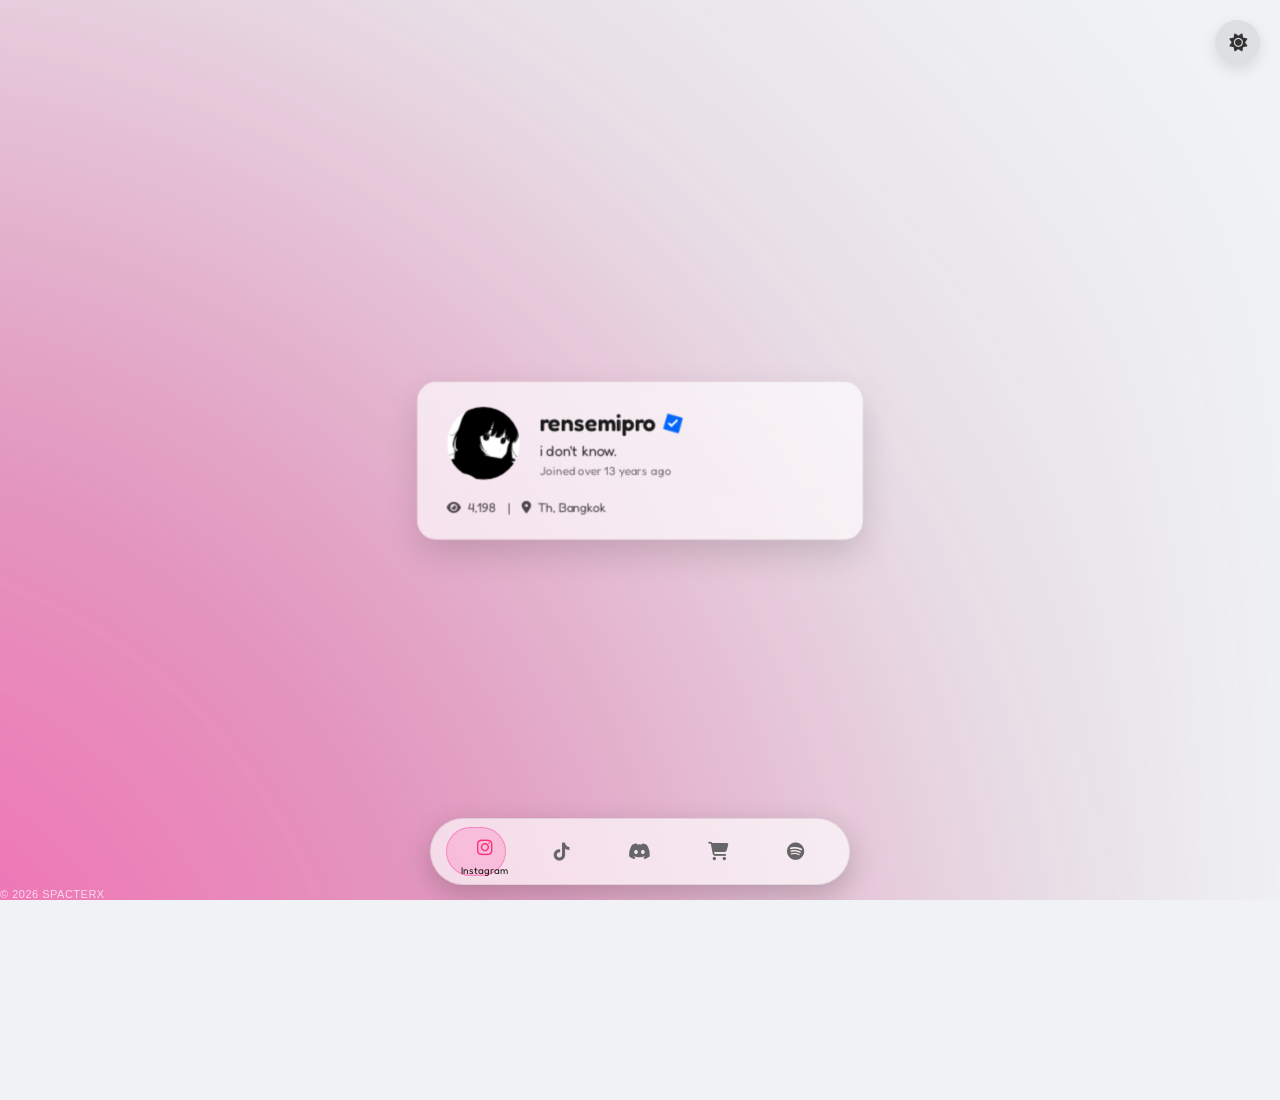
==== index.html @ 4da33473 "Update index.html" ====
<!DOCTYPE html>
<html lang="th" data-theme="dark">
<head>
    <meta charset="UTF-8">
    <meta name="viewport" content="width=device-width, initial-scale=1.0">
    <title>Profile</title>
    <!-- FontAwesome สำหรับไอคอน -->
    <link rel="stylesheet" href="https://cdnjs.cloudflare.com/ajax/libs/font-awesome/6.4.0/css/all.min.css">
    <!-- เชื่อมโยงไฟล์ CSS -->
    <link rel="stylesheet" href="style.css">
</head>
<body>

    <div class="footer-copyright">© 2026 SPACTERX</div>

    <!-- ปุ่มสลับธีม (Dark / Light Mode) -->
    <button class="theme-toggle-btn" id="theme-toggle" aria-label="Toggle Theme">
        <i class="fa-solid fa-moon" id="theme-icon"></i>
    </button>

    <!-- พื้นหลังวิดีโอ -->
    <div class="background-video-wrapper">
         <video autoplay loop muted playsinline class="bg-video">
               <source src="media/" type="video/mp4">
         </video>
    </div>

    <!-- แคนวาสสำหรับเอฟเฟกต์หิมะชมพูอมแดง -->
    <canvas id="snow-canvas"></canvas>

    <!-- คอนเทนเนอร์หลัก -->
    <div class="container" id="main-container">
        
        <!-- การ์ดโปรไฟล์ -->
        <div class="profile-card">
            <div class="profile-main-content">
                <div class="avatar">
                    <img src="media/fff.jpg" alt="Profile">
                </div>
                <div class="profile-info">
                    <div class="name-badge-row">
                        <div class="username">
                            <span>rensemipro</span>
                        </div>
                        <div class="badge-capsule">
                            <img src="media/85618-verified.png" alt="Badge" class="badge-icon">
                        </div>
                    </div>
                    <p class="bio">i don't know.</p>
                    <p class="joined">Joined over 13 years ago</p>
                </div>
            </div>
            
            <div class="profile-footer">
                <div class="stat">
                    <i class="fa-solid fa-eye"></i>
                    <span id="view-count">Loading...</span>
                </div>
                <span class="footer-divider">|</span>
                <div class="location">
                    <i class="fa-solid fa-location-dot"></i>
                    <span>Th, Bangkok</span>
                </div>
            </div>
        </div>
         
    </div> 

<!-- Navigation Tabs Animation -->
<nav class="nav-tabs-container" id="nav-container-box">
    <ul class="nav-tabs-list" id="nav-tabs">
        <div class="nav-indicator" id="nav-indicator"></div>
        <li class="nav-item active" data-index="0">
            <a href="https://www.instagram.com/userunknown0828" target="_blank" class="nav-link">
                <i class="fa-brands fa-instagram"></i>
                <span class="nav-label">Instagram</span>
            </a>
        </li>
        <li class="nav-item" data-index="1">
            <a href="https://tiktok.com/@rensemipro" target="_blank" class="nav-link">
                <i class="fa-brands fa-tiktok"></i>
                <span class="nav-label">TikTok</span>
            </a>
        </li>
        <li class="nav-item" data-index="2">
            <a href="https://discord.gg/zC8EZwgrv7" target="_blank" class="nav-link">
                <i class="fa-brands fa-discord"></i>
                <span class="nav-label">Discord</span>
            </a>
        </li>
        <li class="nav-item" data-index="3">
            <a href="https://spacterx.syncxs.xyz/" target="_blank" class="nav-link">
                <i class="fa-solid fa-cart-shopping"></i>
                <span class="nav-label">Website</span>
            </a>
        </li>
        <li class="nav-item" data-index="4">
            <a href="https://open.spotify.com/" target="_blank" class="nav-link">
                <i class="fa-brands fa-spotify"></i>
                <span class="nav-label">Spotify</span>
            </a>
        </li>
    </ul>
</nav>
    
    <!-- เชื่อมโยงไฟล์ JavaScript -->
    <script src="script.js"></script>
</body>
</html>
---- style.css ----
@import url('https://fonts.googleapis.com/css2?family=Fredoka:wght@400;500;600&display=swap');

/* กำหนดค่าสีของธีม (Dark & Light Mode) */
:root {
    --bg-color: #000000;
    --card-bg: rgba(0, 0, 0, 0.585);
    --card-border: rgba(0, 0, 0, 0.2);
    --text-color: #ffffff;
    --text-opacity-bio: rgba(255, 255, 255, 0.9);
    --text-opacity-joined: rgba(255, 255, 255, 0.6);
    --footer-text: rgba(255, 255, 255, 0.75);
    --badge-bg: rgba(0, 0, 0, 0);
    --nav-bg: rgba(0, 0, 0, 0.585);
    --nav-border: rgba(0, 0, 0, 0.1);
    --nav-item-color: #888;
    --toggle-btn-bg: rgba(255, 255, 255, 0.15);
    --toggle-btn-color: #fff;
    --video-brightness: 0.7;
}

[data-theme="light"] {
    --bg-color: #f0f2f5;
    --card-bg: rgba(255, 255, 255, 0.655);
    --card-border: rgba(0, 0, 0, 0);
    --text-color: #1a1a1a;
    --text-opacity-bio: rgba(0, 0, 0, 0.8);
    --text-opacity-joined: rgba(0, 0, 0, 0.55);
    --footer-text: rgba(0, 0, 0, 0.7);
    --badge-bg: rgba(0, 0, 0, 0);
    --nav-bg: rgba(255, 255, 255, 0.655);
    --nav-border: rgba(0, 0, 0, 0.08);
    --nav-item-color: #666;
    --toggle-btn-bg: rgba(0, 0, 0, 0.08);
    --toggle-btn-color: #333;
    --video-brightness: 0.95;
}

* {
    margin: 0;
    padding: 0;
    box-sizing: border-box;
    font-family: 'Fredoka', sans-serif;
    transition: background-color 0.4s ease, border-color 0.4s ease, color 0.4s ease;
}

html, body {
    width: 100%;
    height: 100%;
    margin: 0;
    padding: 0;
    overflow-x: hidden;
}

body {
    min-height: 100vh;
    display: flex;
    justify-content: center;
    align-items: center;
    background: var(--bg-color);
    overflow: hidden;
    position: relative;
    perspective: 1000px;
}

/* ปุ่มสลับธีมมุมขวาบน */
.theme-toggle-btn {
    position: fixed;
    top: 20px;
    right: 20px;
    z-index: 1000;
    width: 45px;
    height: 45px;
    border-radius: 50%;
    background: var(--toggle-btn-bg);
    backdrop-filter: blur(10px);
    -webkit-backdrop-filter: blur(10px);
    border: 1px solid var(--card-border);
    color: var(--toggle-btn-color);
    font-size: 18px;
    cursor: pointer;
    display: flex;
    align-items: center;
    justify-content: center;
    box-shadow: 0 5px 15px rgba(0, 0, 0, 0.1);
    transition: transform 0.3s ease, background 0.3s ease;
}

.theme-toggle-btn:hover {
    transform: scale(1.1);
}

/* พื้นหลังวิดีโอ */
.background-video-wrapper {
    position: absolute;
    width: 100%;
    height: 100%;
    top: 0;
    left: 0;
    z-index: 1;
    overflow: hidden;
    opacity: 0;
    animation: fadeInBg 1.5s ease forwards;
}

.bg-video {
    width: 100%;
    height: 100%;
    object-fit: cover;
    filter: brightness(var(--video-brightness));
    transition: filter 0.4s ease;
}

@keyframes fadeInBg {
    to { opacity: 1; }
}

/* แคนวาสหิมะชมพูอมแดง */
#snow-canvas {
    position: fixed;
    top: 0;
    left: 0;
    width: 100%;
    height: 100%;
    z-index: 5;
    pointer-events: none;
}

/* คอนเทนเนอร์หลัก */
.container {
    width: 100%;
    max-width: 500px;
    display: flex;
    flex-direction: column;
    gap: 15px;
    position: relative;
    z-index: 10;
    padding: 20px;
    transform-style: preserve-3d;
    margin-bottom: 60px;
    
    opacity: 0;
    transform: translateY(40px) scale(0.95);
    animation: slideUpFade 1.2s cubic-bezier(0.16, 1, 0.3, 1) 0.3s forwards;
}

.container.animated {
    animation: none;
    opacity: 1;
}

@keyframes slideUpFade {
    to {
        opacity: 1;
        transform: translateY(0) scale(1);
    }
}

/* การ์ดโปรไฟล์สไตล์ Glassmorphism รองรับการเปลี่ยนธีม */
.profile-card {
    background: var(--card-bg);
    backdrop-filter: blur(20px);
    -webkit-backdrop-filter: blur(20px);
    border: 1px solid var(--card-border);
    border-radius: 20px;
    color: var(--text-color);
    box-shadow: 0 15px 35px rgba(0, 0, 0, 0.15);
    width: 100%;
    transform: translateZ(20px);
    padding: 25px 30px;
}

.profile-main-content {
    display: flex;
    align-items: center;
    gap: 20px;
    margin-bottom: 20px;
}

.avatar {
    width: 75px;
    height: 75px;
    border-radius: 50%;
    overflow: hidden;
    background: var(--card-border);
    flex-shrink: 0;
}

.avatar img {
    width: 100%;
    height: 100%;
    object-fit: cover;
}

.profile-info {
    display: flex;
    flex-direction: column;
    gap: 4px;
}

.name-badge-row {
    display: flex;
    align-items: center;
    gap: 0px;
}

.username {
    font-size: 24px;
    font-weight: 600;
}

.badge-capsule {
    background: var(--badge-bg);
    padding: 2px 8px;
    border-radius: 12px;
    display: flex;
    align-items: center;
}

.badge-icon {
    width: 20px;
    height: 20px;
    object-fit: contain;
}

.bio {
    font-size: 15px;
    color: var(--text-opacity-bio);
}

.joined {
    font-size: 12px;
    color: var(--text-opacity-joined);
}

.profile-footer {
    display: flex;
    align-items: center;
    gap: 12px;
    font-size: 13px;
    color: var(--footer-text);
}

.stat, .location {
    display: flex;
    align-items: center;
    gap: 6px;
}

/* Navigation Tabs Animation */
.nav-tabs-container {
    position: fixed;
    bottom: 15px;
    left: 50%;
    transform: translateX(-50%) translateY(50px);
    z-index: 1000;
    width: 90%;
    max-width: 420px;
    opacity: 0;
    animation: slideUpNav 1.2s cubic-bezier(0.16, 1, 0.3, 1) 0.5s forwards;
}

@keyframes slideUpNav {
    to {
        opacity: 1;
        transform: translateX(-50%) translateY(0);
    }
}

.nav-tabs-list {
    position: relative;
    display: flex;
    justify-content: space-around;
    align-items: center;
    background: var(--nav-bg);
    backdrop-filter: blur(15px);
    -webkit-backdrop-filter: blur(15px);
    border: 1px solid var(--nav-border);
    border-radius: 40px;
    padding: 10px 15px;
    list-style: none;
    box-shadow: 0 10px 30px rgba(0, 0, 0, 0.2);
}

.nav-item {
    position: relative;
    z-index: 2;
    display: flex;
    flex-direction: column;
    align-items: center;
    justify-content: center;
    width: 60px;
    height: 45px;
    color: var(--nav-item-color);
    cursor: pointer;
    transition: color 0.3s ease;
}

.nav-item i {
    font-size: 18px;
    transition: transform 0.3s cubic-bezier(0.4, 0, 0.2, 1);
}

.nav-label {
    font-size: 10px;
    margin-top: 3px;
    opacity: 0;
    transform: translateY(5px);
    transition: all 0.3s ease;
    position: absolute;
    bottom: -2px;
}

.nav-item.active {
    color: var(--text-color);
}

.nav-item.active i {
    transform: translateY(-4px);
    color: #ff3078;
}

.nav-item.active .nav-label {
    opacity: 1;
    transform: translateY(0);
}

.nav-indicator {
    position: absolute;
    top: 8px;
    bottom: 8px;
    left: 15px;
    width: 60px;
    background: rgba(255, 48, 145, 0.18);
    border-radius: 30px;
    transition: transform 0.4s cubic-bezier(0.68, -0.55, 0.265, 1.55);
    z-index: 1;
    border: 1px solid rgba(255, 48, 151, 0.4);
}

@media (max-width: 600px) {
    .container {
        padding: 10px;
        max-width: 100%;
        margin-bottom: 80px;
    }
    
    .profile-card {
        padding: 20px 15px;
    }

    .profile-main-content {
        gap: 15px;
    }

    .avatar {
        width: 60px;
        height: 60px;
    }

    .username {
        font-size: 20px;
    }

    .nav-tabs-container {
        bottom: 10px;
        width: 95%;
    }
}

.nav-link {
    display: flex;
    flex-direction: column;
    align-items: center;
    justify-content: center;
    width: 100%;
    height: 100%;
    color: inherit;
    text-decoration: none;
}

/* แสงเรืองรองขยายกว้างเกือบเต็มจอจากมุมล่างซ้าย */
body::after {
    content: '';
    position: fixed;
    bottom: -200px;
    left: -200px;
    width: 1400px;
    height: 1400px;
    background: radial-gradient(circle at bottom left, rgba(255, 0, 132, 0.604) 0%, rgba(210, 60, 135, 0.489) 35%, rgba(140, 30, 74, 0.08) 65%, transparent 85%);
    pointer-events: none;
    z-index: 0;
    filter: blur(80px);
}

/* ข้อความลิขสิทธิ์ชิดขอบซ้ายล่างสุด (0px) */
.footer-copyright {
    position: fixed;
    bottom: 0px;
    left: 0px;
    color: rgba(255, 255, 255, 0.718);
    font-size: 11px;
    font-family: sans-serif;
    letter-spacing: 0.5px;
    pointer-events: none;
    z-index: 10;
}

/* รองรับหน้าจอมือถือและจอขนาดเล็ก ให้ชิดติดมุมล่างซ้ายสุด */
@media screen and (max-width: 768px) {
    .footer-copyright {
        bottom: 0px;
        left: 0px;
        font-size: 8px;
    }
}
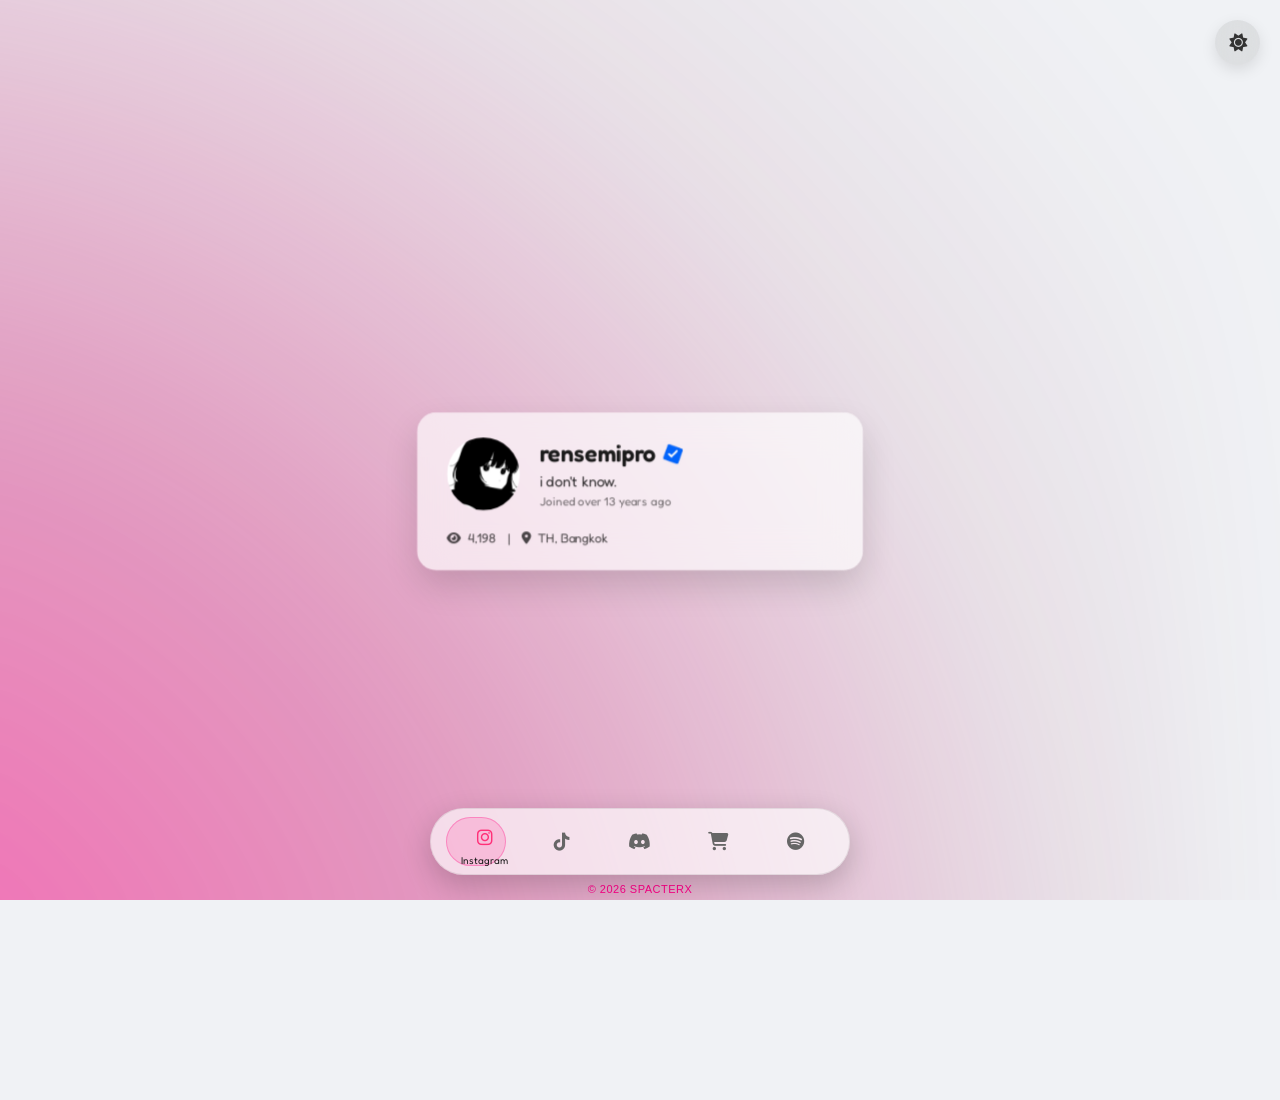
==== commit 440db1eb: "Update index.html" ====
--- a/index.html
+++ b/index.html
@@ -59,7 +59,7 @@
                 <span class="footer-divider">|</span>
                 <div class="location">
                     <i class="fa-solid fa-location-dot"></i>
-                    <span>Th, Bangkok</span>
+                    <span>TH, Bangkok</span>
                 </div>
             </div>
         </div>
--- a/style.css
+++ b/style.css
@@ -46,18 +46,17 @@
 html, body {
     width: 100%;
     height: 100%;
+    height: 100dvh; /* ป้องกันปัญหาแถบเบราว์เซอร์มือถือดันหน้าจอหรือบังเนื้อหา */
     margin: 0;
     padding: 0;
-    overflow-x: hidden;
+    overflow: hidden; /* ป้องกันการเลื่อนหน้าจอที่ทำให้ตกขอบ */
 }
 
 body {
-    min-height: 100vh;
     display: flex;
     justify-content: center;
     align-items: center;
     background: var(--bg-color);
-    overflow: hidden;
     position: relative;
     perspective: 1000px;
 }
@@ -136,7 +135,7 @@
     z-index: 10;
     padding: 20px;
     transform-style: preserve-3d;
-    margin-bottom: 60px;
+    margin-bottom: 0px; /* เอาออกเพราะจัดกึ่งกลางด้วย Flexbox แล้ว */
     
     opacity: 0;
     transform: translateY(40px) scale(0.95);
@@ -249,7 +248,7 @@
 /* Navigation Tabs Animation */
 .nav-tabs-container {
     position: fixed;
-    bottom: 15px;
+    bottom: 25px; /* ยกขึ้นมาเล็กน้อยเพื่อไม่ให้แถบเบราว์เซอร์มือถือบัง */
     left: 50%;
     transform: translateX(-50%) translateY(50px);
     z-index: 1000;
@@ -341,7 +340,7 @@
     .container {
         padding: 10px;
         max-width: 100%;
-        margin-bottom: 80px;
+        margin-bottom: 20px;
     }
     
     .profile-card {
@@ -362,8 +361,8 @@
     }
 
     .nav-tabs-container {
-        bottom: 10px;
-        width: 95%;
+        bottom: 20px; /* ลอยพ้นแถบเครื่องมือล่างของมือถือ */
+        width: 92%;
     }
 }
 
@@ -392,24 +391,27 @@
     filter: blur(80px);
 }
 
-/* ข้อความลิขสิทธิ์ชิดขอบซ้ายล่างสุด (0px) */
+/* ข้อความลิขสิทธิ์กึ่งกลางด้านล่างสุด */
 .footer-copyright {
     position: fixed;
-    bottom: 0px;
-    left: 0px;
-    color: rgba(255, 255, 255, 0.718);
+    bottom: 5px;
+    left: 50%;
+    transform: translateX(-50%);
+    color: rgb(255, 0, 136);
     font-size: 11px;
     font-family: sans-serif;
     letter-spacing: 0.5px;
     pointer-events: none;
     z-index: 10;
-}
-
-/* รองรับหน้าจอมือถือและจอขนาดเล็ก ให้ชิดติดมุมล่างซ้ายสุด */
+    white-space: nowrap;
+}
+
+/* รองรับหน้าจอมือถือและจอขนาดเล็ก ให้จัดกึ่งกลางและเว้นระยะจากขอบล่างพอดี */
 @media screen and (max-width: 768px) {
     .footer-copyright {
-        bottom: 0px;
-        left: 0px;
+        bottom: 5px;
+        left: 50%;
+        transform: translateX(-50%);
         font-size: 8px;
     }
 }
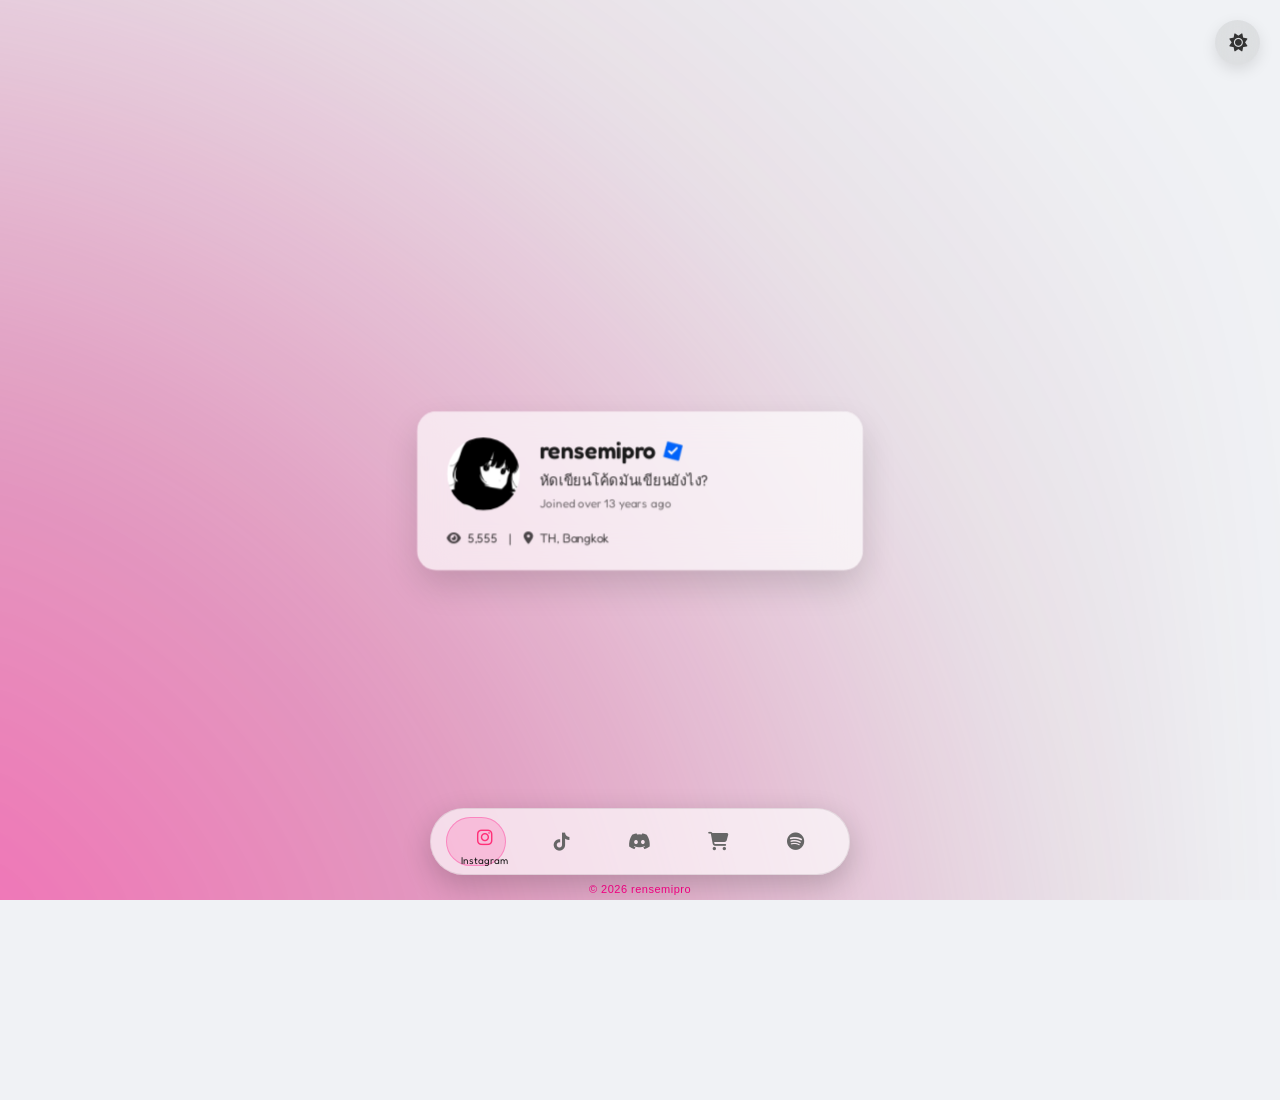
==== commit 8aaf4053: "Update index.html" ====
--- a/index.html
+++ b/index.html
@@ -11,7 +11,7 @@
 </head>
 <body>
 
-    <div class="footer-copyright">© 2026 SPACTERX</div>
+    <div class="footer-copyright">© 2026 rensemipro</div>
 
     <!-- ปุ่มสลับธีม (Dark / Light Mode) -->
     <button class="theme-toggle-btn" id="theme-toggle" aria-label="Toggle Theme">
@@ -46,7 +46,7 @@
                             <img src="media/85618-verified.png" alt="Badge" class="badge-icon">
                         </div>
                     </div>
-                    <p class="bio">i don't know.</p>
+                    <p class="bio">หัดเขียนโค้ดมันเขียนยังไง?</p>
                     <p class="joined">Joined over 13 years ago</p>
                 </div>
             </div>
--- a/style.css
+++ b/style.css
@@ -255,7 +255,7 @@
     width: 90%;
     max-width: 420px;
     opacity: 0;
-    animation: slideUpNav 1.2s cubic-bezier(0.16, 1, 0.3, 1) 0.5s forwards;
+    animation: slideUpNav 2.0s cubic-bezier(0.16, 1, 0.3, 1) 0.5s forwards;
 }
 
 @keyframes slideUpNav {
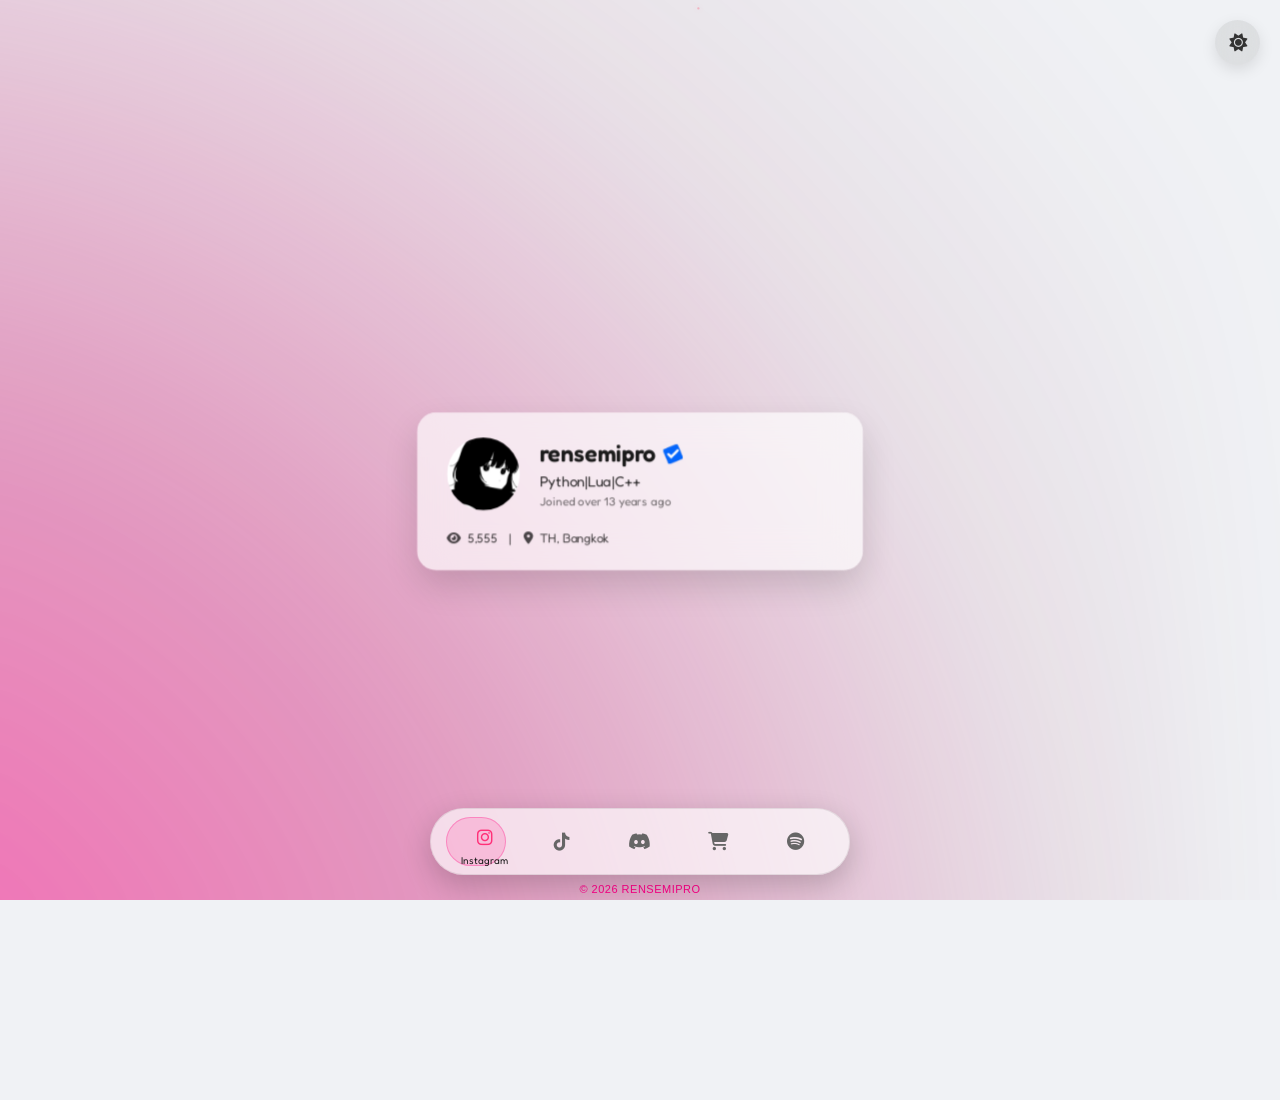
==== commit 4cfe5948: "Update index.html" ====
--- a/index.html
+++ b/index.html
@@ -11,7 +11,7 @@
 </head>
 <body>
 
-    <div class="footer-copyright">© 2026 rensemipro</div>
+    <div class="footer-copyright">© 2026 RENSEMIPRO</div>
 
     <!-- ปุ่มสลับธีม (Dark / Light Mode) -->
     <button class="theme-toggle-btn" id="theme-toggle" aria-label="Toggle Theme">
@@ -46,7 +46,7 @@
                             <img src="media/85618-verified.png" alt="Badge" class="badge-icon">
                         </div>
                     </div>
-                    <p class="bio">หัดเขียนโค้ดมันเขียนยังไง?</p>
+                    <p class="bio">Python|Lua|C++</p>
                     <p class="joined">Joined over 13 years ago</p>
                 </div>
             </div>
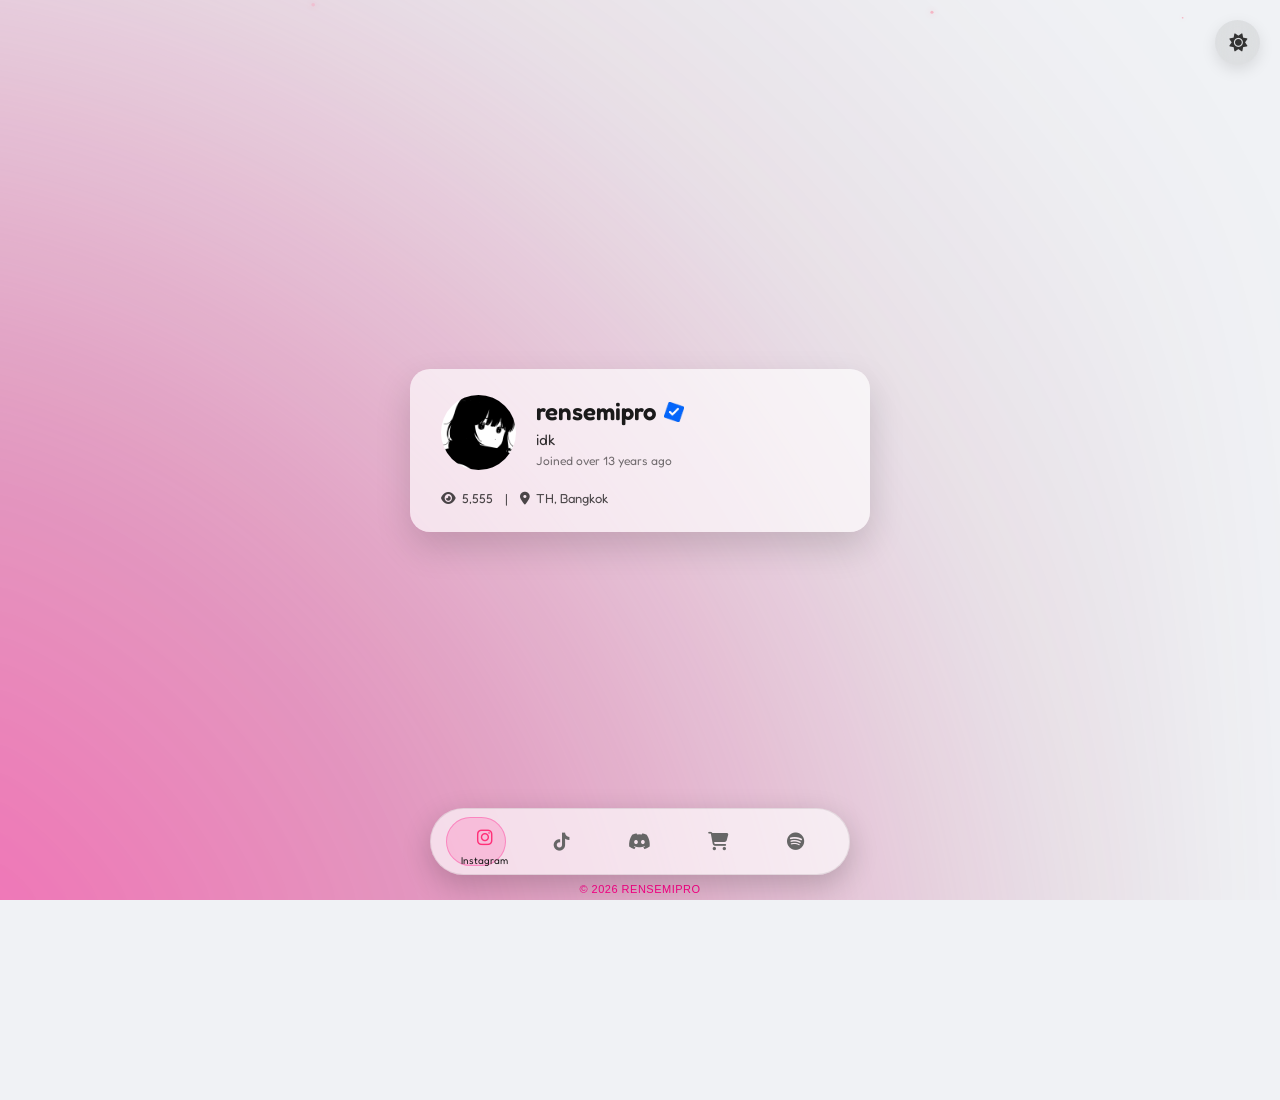
==== commit 64d101b9: "Update index.html" ====
--- a/index.html
+++ b/index.html
@@ -46,7 +46,7 @@
                             <img src="media/85618-verified.png" alt="Badge" class="badge-icon">
                         </div>
                     </div>
-                    <p class="bio">Python|Lua|C++</p>
+                    <p class="bio">idk</p>
                     <p class="joined">Joined over 13 years ago</p>
                 </div>
             </div>
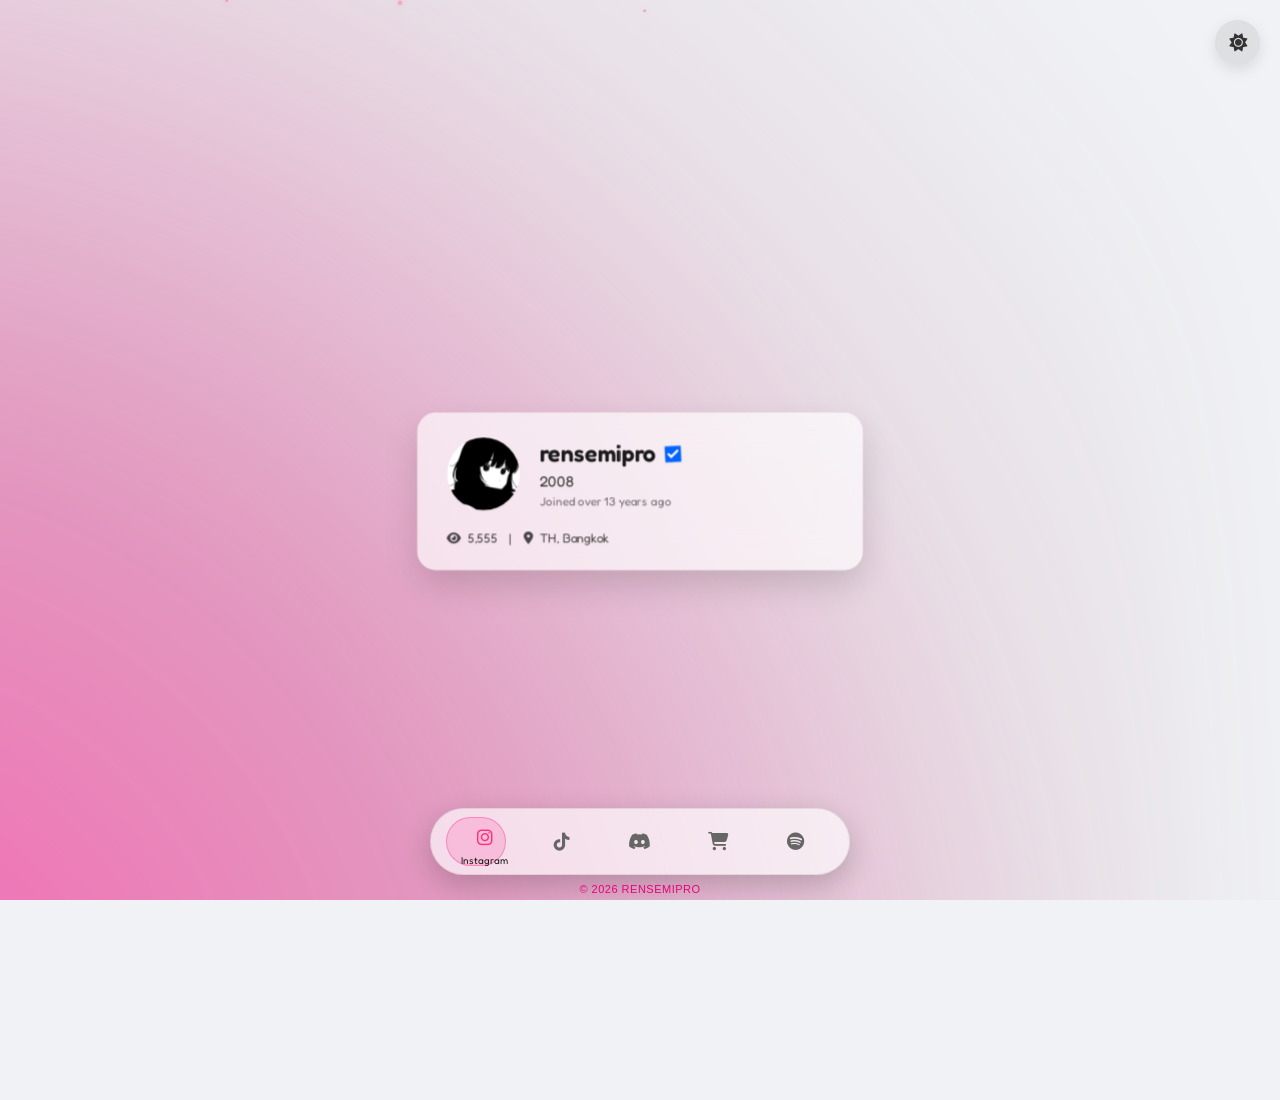
==== commit 2c9e010c: "Update index.html" ====
--- a/index.html
+++ b/index.html
@@ -46,7 +46,7 @@
                             <img src="media/85618-verified.png" alt="Badge" class="badge-icon">
                         </div>
                     </div>
-                    <p class="bio">idk</p>
+                    <p class="bio">2008</p>
                     <p class="joined">Joined over 13 years ago</p>
                 </div>
             </div>
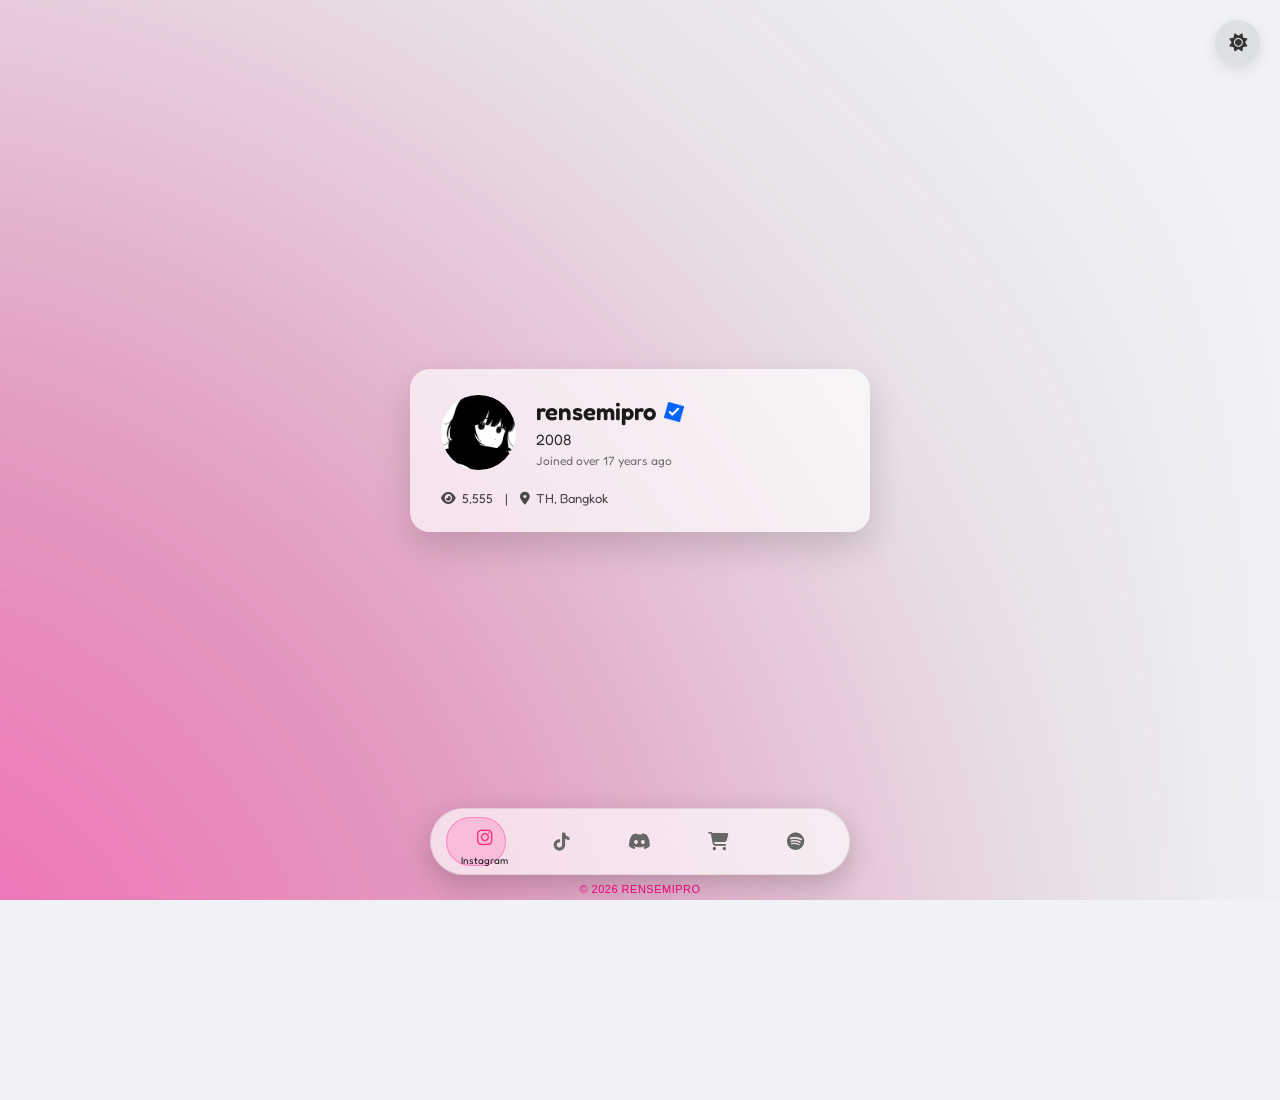
==== commit fa9b0096: "Update index.html" ====
--- a/index.html
+++ b/index.html
@@ -47,14 +47,14 @@
                         </div>
                     </div>
                     <p class="bio">2008</p>
-                    <p class="joined">Joined over 13 years ago</p>
+                    <p class="joined">Joined over 17 years ago</p>
                 </div>
             </div>
             
             <div class="profile-footer">
                 <div class="stat">
                     <i class="fa-solid fa-eye"></i>
-                    <span id="view-count">Loading...</span>
+                    <span id="view-count">N/A</span>
                 </div>
                 <span class="footer-divider">|</span>
                 <div class="location">
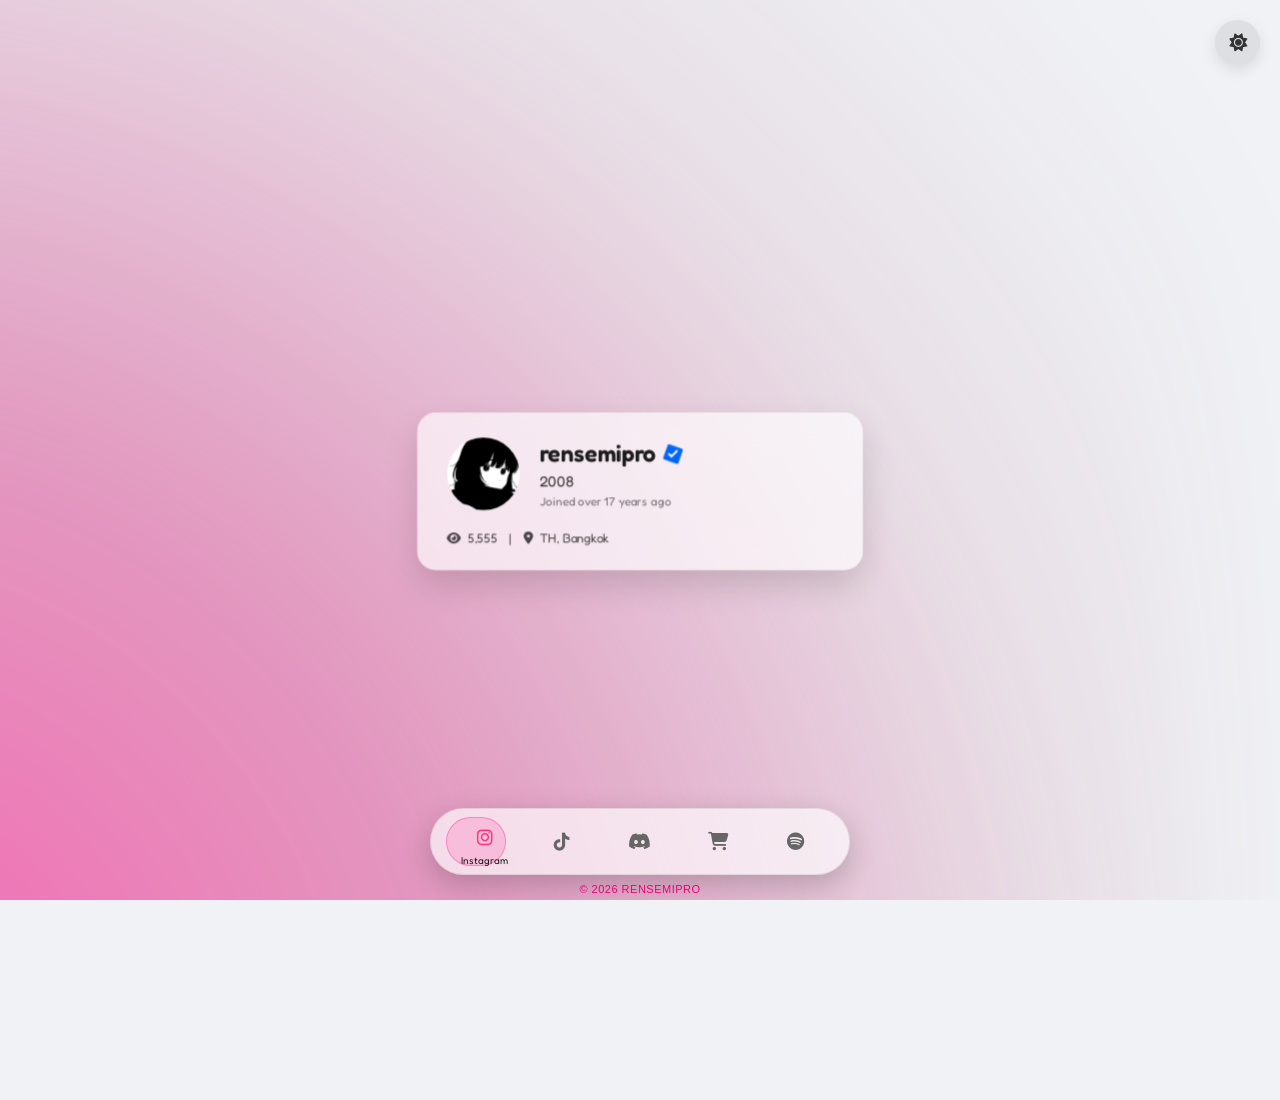
==== commit ad013f16: "Update index.html" ====
--- a/index.html
+++ b/index.html
@@ -71,7 +71,7 @@
     <ul class="nav-tabs-list" id="nav-tabs">
         <div class="nav-indicator" id="nav-indicator"></div>
         <li class="nav-item active" data-index="0">
-            <a href="https://www.instagram.com/userunknown0828" target="_blank" class="nav-link">
+            <a href="https://www.instagram.com/uridearss" target="_blank" class="nav-link">
                 <i class="fa-brands fa-instagram"></i>
                 <span class="nav-label">Instagram</span>
             </a>
